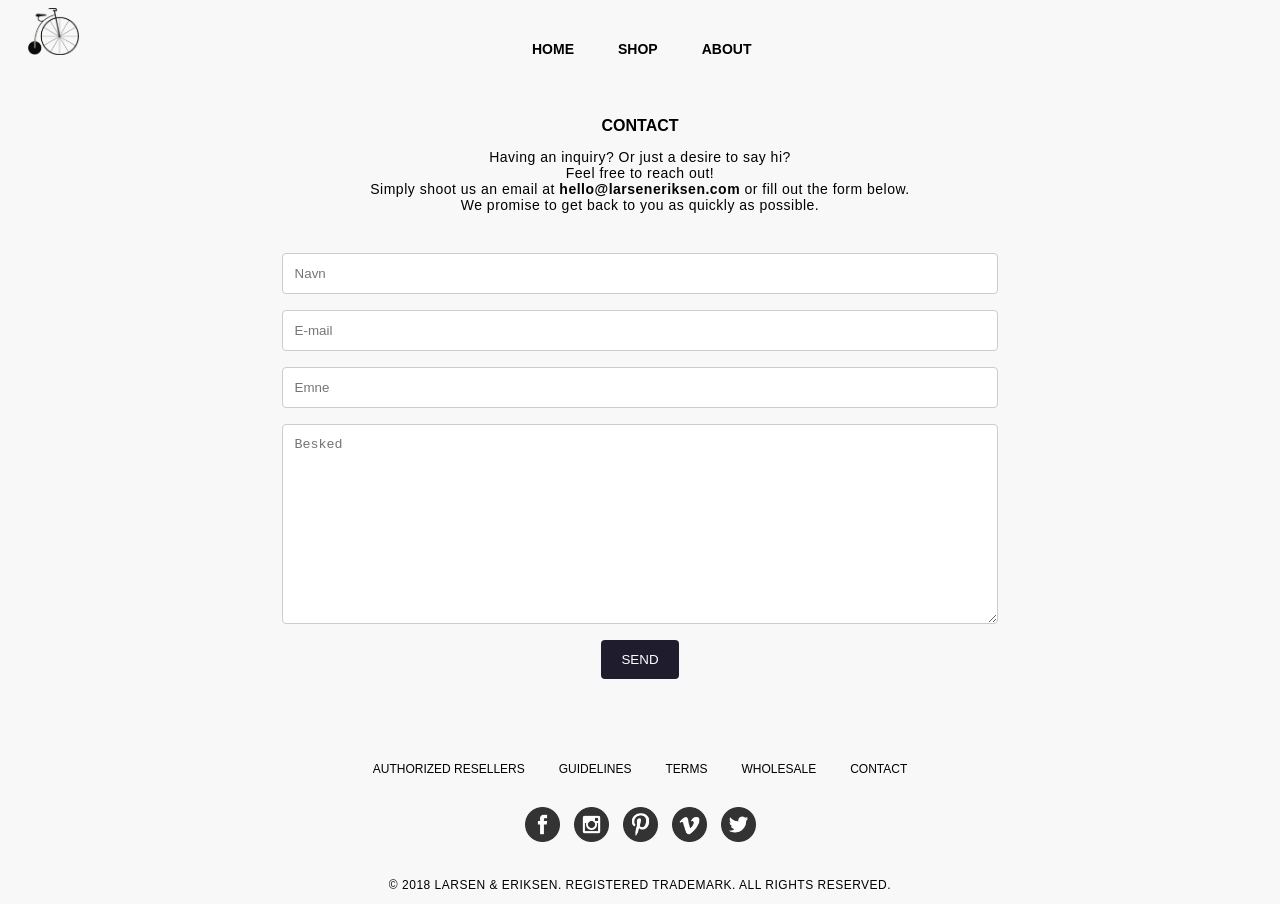
==== contact.html @ d097cded "contact" ====
<!DOCTYPE html>
<html lang="da">

<head>
    <meta charset="utf-8">
    <meta name="viewport" content="width=device-width, initial-scale=1.0">
    <title>Larsen & Eriksen</title>
    <link type="text/css" href="style.css" rel="stylesheet">
</head>

<body>
    <header>
        <a href="home.html"><img id="logo" src="Billeder/LARSEN%20&%20ERIKSEN%20-%20Danish%20Design%20Watches%20-%20www.larseneriksen.com%20-%20Logo%20(Bicycle).png" alt="Larsen & Eriksen logo"></a>
    </header>
    <nav data-menu>
        <a href="home.html">HOME</a>
        <a href="shop.html">SHOP</a>
        <a href="about.html">ABOUT</a>
    </nav>

    <section id="kontakt">

        <div class="sectionwrapper_kontakt">

            <div class="top">
                <h1>CONTACT</h1>
                <p>Having an inquiry? Or just a desire to say hi?<br> Feel free to reach out! <br> Simply shoot us an email at <strong>hello@larseneriksen.com</strong> or fill out the form below. <br> We promise to get back to you as quickly as possible.
                </p>


            </div>


            <div class="bottom">
                <form action="/action_page.php">

                    <div class="collum">
                        <label for="navn"></label>
                        <input type="text" id="navn" placeholder="Navn">

                        <label for="email"></label>
                        <input type="text" id="email" placeholder="E-mail">

                        <label for="emne"></label>
                        <input type="text" id="emne" placeholder="Emne">
                    </div>

                    <div class="collum">
                        <label for="besked"></label>
                        <textarea id="besked" name="besked" placeholder="Besked" style="height:200px"></textarea>
                    </div>

                    <div class="collum_bottom">
                        <input type="submit" value="SEND">
                    </div>
                </form>
            </div>
        </div>
    </section>
    <footer>
        <div class="footerLinks">
            <a href="resellers.html">AUTHORIZED RESELLERS</a>
            <a href="guidelines.html">GUIDELINES</a>
            <a href="terms.html">TERMS</a>
            <a href="wholesale.html">WHOLESALE</a>
            <a href="contact.html">CONTACT</a>
        </div>
        <a href="https://www.facebook.com/larseneriksen"><img src="Billeder/social_ikoner/if_facebook.png" alt="Facebook"></a>

        <a href="https://www.instagram.com/larseneriksen/"><img src="Billeder/social_ikoner/if_instagram.png" alt="Instagram"></a>

        <a href="https://dk.pinterest.com/larseneriksen/?eq=larsen%20%26%20eriksen&etslf=16295"><img src="Billeder/social_ikoner/if_pinterest.png" alt="Pinterest"></a>

        <a href="https://vimeo.com/larseneriksen"><img src="Billeder/social_ikoner/if_vimeo.png" alt="Vimeo"></a>

        <a href="https://twitter.com/larseneriksen"><img src="Billeder/social_ikoner/if_twitter.png" alt="Twitter"></a>

        <p>© 2018 LARSEN & ERIKSEN. REGISTERED TRADEMARK. ALL RIGHTS RESERVED.</p>

    </footer>
</body>

</html>
---- style.css ----
/****  Generelle indstillinger  ****/

body {
    background-color: #F8F8F8;
}

#map {
    height: 400px;
    max-width: 1024px;
    margin: 0 auto;
    -webkit-filter: grayscale(20%);
    /* Safari 6.0 - 9.0 */
    filter: grayscale(20%);
}


/**** MENU INDSTILLINGER ****/

nav {
    top: 40px;
    position: fixed;
    z-index: 2;
    left: 40%;
}

nav a {
    text-decoration: none;
    color: black;
    font-family: "Futura condensed", sans-serif;
    font-weight: 800;
    font-size: 14px;
    padding: 20px;

}

/****
nav a:hover {
    color: #F8C23B;
}

****/

/****  Font indstillinger  ****/

h1 {
    font-family: "Futura condensed", sans-serif;
    font-weight: 600;
    font-size: 16px;

}

p {
    font-family: "Lato", sans-serif;
    font-weight: 150;
    font-size: 14px;
    letter-spacing: 0.5px;
}

/**** header indstillinger ****/

header p {
    font-family: "Futura condensed", sans-serif;
    font-weight: 100;
    font-size: 10px;
    text-align: center;

}

#logo {
    width: 4%;
    height: auto;
    position: relative;
    padding-bottom: 5px;
    padding-left: 20px;
}

#LE_logo {
    width: 10%;
    height: auto;
    position: fixed;
    padding-top: 30px;
    padding-left: 20px;
    z-index: 1
}

/**** BG VIDEO ****/

#myVideo {
    position: relative;
    right: 0;
    bottom: 0;
    width: 100%;
    height: auto;
    margin-top: -5px;

}

/**** SLIDESHOW ABOUT ****/

.slider {
    width: 412px;
    height: auto;
    margin: 2em auto;

}

.slider-wrapper {
    width: 100%;
    height: 400px;
    position: relative;

}

.slide {
    float: left;
    position: absolute;
    width: 100%;
    height: 100%;
    opacity: 0;
    transition: opacity 2s linear;
}

.slider-wrapper > .slide:first-child {
    opacity: 1;
}

/**** 41 MM WATCHES  ****/

.column {
    font-family: "Futura condensed", sans-serif;
    font-weight: 100;
    font-size: 10px;
    margin-top: 50px;
}


.sectionwrapper {
    display: grid;
    grid-template-columns: repeat(2, 1fr);
    max-width: 1024px;
    margin: 0 auto;

}

.templateModtager {
    display: grid;
    grid-template-columns: repeat(3, 1fr);
    max-width: 1024px;
    margin: 0 auto;
    grid-gap: 10px;

}

/**** 37 MM WATCHES  ****/

.templateModtager2 {
    display: grid;
    grid-template-columns: repeat(3, 1fr);
    max-width: 1024px;
    margin: 0 auto;
    grid-gap: 10px;
}

/**** WATCH STRAPS  ****/

.templateModtager3 {
    display: grid;
    grid-template-columns: repeat(3, 1fr);
    max-width: 1024px;
    margin: 0 auto;
    grid-gap: 10px;
}

/**** WATCH ROLLS  ****/

.templateModtager4 {
    display: grid;
    grid-template-columns: repeat(2, 1fr);
    max-width: 1024px;
    margin: 0 auto;
    grid-gap: 10px;
}

/**** COFFEE TABLE BOOKS  ****/

.templateModtager5 {
    display: grid;
    grid-template-columns: repeat(3, 1fr);
    max-width: 1024px;
    margin: 0 auto;
    grid-gap: 10px;
}

.billede {
    max-width: 55%;
    height: auto;

}

.shop {
    padding: 10px;
    text-align: center;

}

/**** MEDIA 41 MM WATCHES  ****/

@media screen and (max-width:700px) {
    .sectionwrapper {
        max-width: 100%;
        grid-template-columns: repeat(2, 1fr);
    }
}

@media screen and (max-width:500px) {
    .sectionwrapper {
        max-width: 100%;
        grid-template-columns: repeat(1, 1fr);
    }
}

@media screen and (max-width:700px) {
    .templateModtager {
        max-width: 100%;
        grid-template-columns: repeat(2, 1fr);
    }
}

@media screen and (max-width:500px) {
    .templateModtager {
        max-width: 100%;
        grid-template-columns: repeat(1, 1fr);
    }
}

/**** MEDIA 37 MM WATCHES  ****/

@media screen and (max-width:700px) {
    .templateModtager2 {
        max-width: 100%;
        grid-template-columns: repeat(2, 1fr);
    }
}

@media screen and (max-width:500px) {
    .templateModtager2 {
        max-width: 100%;
        grid-template-columns: repeat(1, 1fr);
    }
}

/**** MEDIA WATCH STRAPS ****/

@media screen and (max-width:700px) {
    .templateModtager3 {
        max-width: 100%;
        grid-template-columns: repeat(2, 1fr);
    }
}

@media screen and (max-width:500px) {
    .templateModtager3 {
        max-width: 100%;
        grid-template-columns: repeat(1, 1fr);
    }
}

/**** MEDIA WATCH ROLLS ****/

@media screen and (max-width:700px) {
    .templateModtager4 {
        max-width: 100%;
        grid-template-columns: repeat(2, 1fr);
    }
}

@media screen and (max-width:500px) {
    .templateModtager4 {
        max-width: 100%;
        grid-template-columns: repeat(1, 1fr);
    }
}

/**** MEDIA COFFE TABLE BOOKS ****/

@media screen and (max-width:700px) {
    .templateModtager5 {
        max-width: 100%;
        grid-template-columns: repeat(2, 1fr);
    }
}

@media screen and (max-width:500px) {
    .templateModtager5 {
        max-width: 100%;
        grid-template-columns: repeat(1, 1fr);
    }
}

/**** KONTAKT ****/

#kontakt {
    max-width: 1024px;
    display: block;
    margin: auto;
    margin-top: 20px;
    padding-bottom: 30px;
}

#kontakt .top {
    text-align: center;
    padding: 20px 20px;
}

/* Style inputs with type="text", select elements and textareas */

input[type=text],
select,
textarea {
    width: 70%;
    /* Full width */
    padding: 12px;
    /* Some padding */
    border: 1px solid #ccc;
    /* Gray border */
    border-radius: 4px;
    /* Rounded borders */
    box-sizing: border-box;
    /* margin */
    display: block;
    margin: 6px auto 16px auto;
    resize: vertical/* Allow the user to vertically resize the textarea (not horizontally) */
}


/* Style the submit button with a specific background color etc */

input[type=submit] {
    background-color: #1f1c2e;
    /*** husk at ændre farve her ****/
    color: white;
    padding: 12px 20px;
    border: none;
    border-radius: 4px;
    display: block;
    margin: auto;
}


/* When moving the mouse over the submit button, add a darker color */

input[type=submit]:hover {
    background-color: #1f1c2e;
}

/**** FOOTER ****/

footer {
    width: 100%;
    text-align: center;
    margin-top: 50px;
}

footer img {
    padding-top: 30px;
    padding-bottom: 20px;
    padding-left: 5px;
    padding-right: 5px;
    width: 35px;
}

footer p {
    font-size: 12px;
}


footer img:hover {
    transform: scale(1.1);
}


.footerLinks a {
    color: black;
    font-family: "Futura condensed", sans-serif;
    font-weight: 100;
    font-size: 12px;
    color: black;
    text-decoration: none;
    padding: 15px;
}
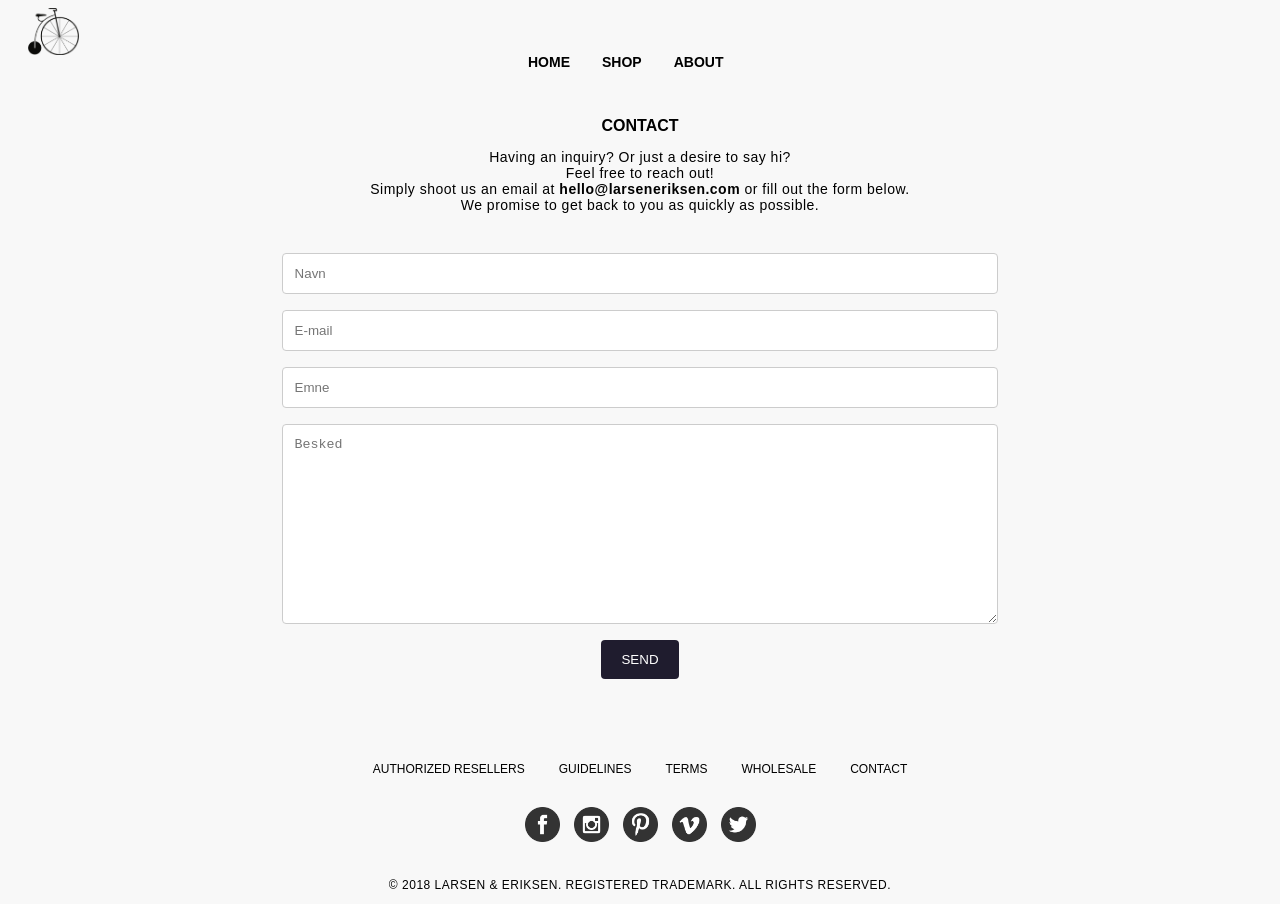
==== commit ede84ccf: "menu" ====
--- a/contact.html
+++ b/contact.html
@@ -12,11 +12,19 @@
     <header>
         <a href="home.html"><img id="logo" src="Billeder/LARSEN%20&%20ERIKSEN%20-%20Danish%20Design%20Watches%20-%20www.larseneriksen.com%20-%20Logo%20(Bicycle).png" alt="Larsen & Eriksen logo"></a>
     </header>
-    <nav data-menu>
-        <a href="home.html">HOME</a>
+    <!-- Load an icon library to show a hamburger menu (bars) on small screens -->
+    <link rel="stylesheet" href="https://cdnjs.cloudflare.com/ajax/libs/font-awesome/4.7.0/css/font-awesome.min.css">
+
+    <div class="topnav" id="myTopnav">
+        <a href="home.html" class="active">HOME</a>
         <a href="shop.html">SHOP</a>
         <a href="about.html">ABOUT</a>
-    </nav>
+        <a class="icon" onclick="myFunction()">
+    <i class="fa fa-bars"></i></a>
+        <!-- w3schools, LINK: https://www.w3schools.com/howto/howto_js_topnav_responsive.asp-->
+
+
+    </div>
 
     <section id="kontakt">
 
@@ -57,6 +65,8 @@
             </div>
         </div>
     </section>
+
+    <script src="js/menu.js"></script>
     <footer>
         <div class="footerLinks">
             <a href="resellers.html">AUTHORIZED RESELLERS</a>
--- a/style.css
+++ b/style.css
@@ -16,29 +16,84 @@
 
 /**** MENU INDSTILLINGER ****/
 
-nav {
+.topnav {
+    overflow: hidden;
     top: 40px;
     position: fixed;
     z-index: 2;
     left: 40%;
-}
-
-nav a {
-    text-decoration: none;
+
+}
+
+
+/* Style the links inside the navigation bar */
+
+.topnav a {
+    float: left;
+    display: block;
     color: black;
-    font-family: "Futura condensed", sans-serif;
+    font-family: "Futura condensed",
+    sans-serif;
     font-weight: 800;
     font-size: 14px;
     padding: 20px;
-
-}
-
-/****
-nav a:hover {
-    color: #F8C23B;
-}
-
-****/
+    text-align: left;
+    padding: 14px 16px;
+    text-decoration: none;
+}
+
+
+/* Change the color of links on hover */
+
+.topnav a:hover {
+    /*background-color: #F8c23B;*/
+    color: black;
+
+}
+
+/* Add an active class to highlight the current page */
+
+.active {
+    color: white;
+}
+
+/* Hide the link that should open and close the topnav on small screens */
+
+.topnav .icon {
+    display: none;
+}
+
+
+/* When the screen is less than 600 pixels wide, hide all links, except for the first one ("Home"). Show the link that contains should open and close the topnav (.icon) */
+
+@media screen and (max-width: 600px) {
+    .topnav a:not(:first-child) {
+        display: none;
+    }
+    .topnav a.icon {
+        float: right;
+        display: block;
+    }
+}
+
+/* The "responsive" class is added to the topnav with JavaScript when the user clicks on the icon. This class makes the topnav look good on small screens (display the links vertically instead of horizontally) */
+
+@media screen and (max-width: 600px) {
+    .topnav.responsive {
+        position: absolute;
+    }
+    .topnav.responsive a.icon {
+        position: relative;
+        right: 0;
+        top: 0;
+    }
+    .topnav.responsive a {
+        float: none;
+        display: block;
+        text-align: left;
+    }
+}
+
 
 /****  Font indstillinger  ****/
 
@@ -46,6 +101,14 @@
     font-family: "Futura condensed", sans-serif;
     font-weight: 600;
     font-size: 16px;
+
+}
+
+h2 {
+    font-family: "Futura condensed", sans-serif;
+    font-weight: 350;
+    font-size: 14px;
+    padding-top: 20px;
 
 }
 
@@ -149,6 +212,21 @@
     margin: 0 auto;
     grid-gap: 10px;
 
+}
+
+/**** TERMS ****/
+
+.column_terms {
+    font-weight: 100;
+    font-size: 10px;
+    margin-top: 50px;
+    max-width: 1024px;
+    margin: 0 auto;
+
+}
+
+.column_terms h1 {
+    padding-top: 30px;
 }
 
 /**** 37 MM WATCHES  ****/
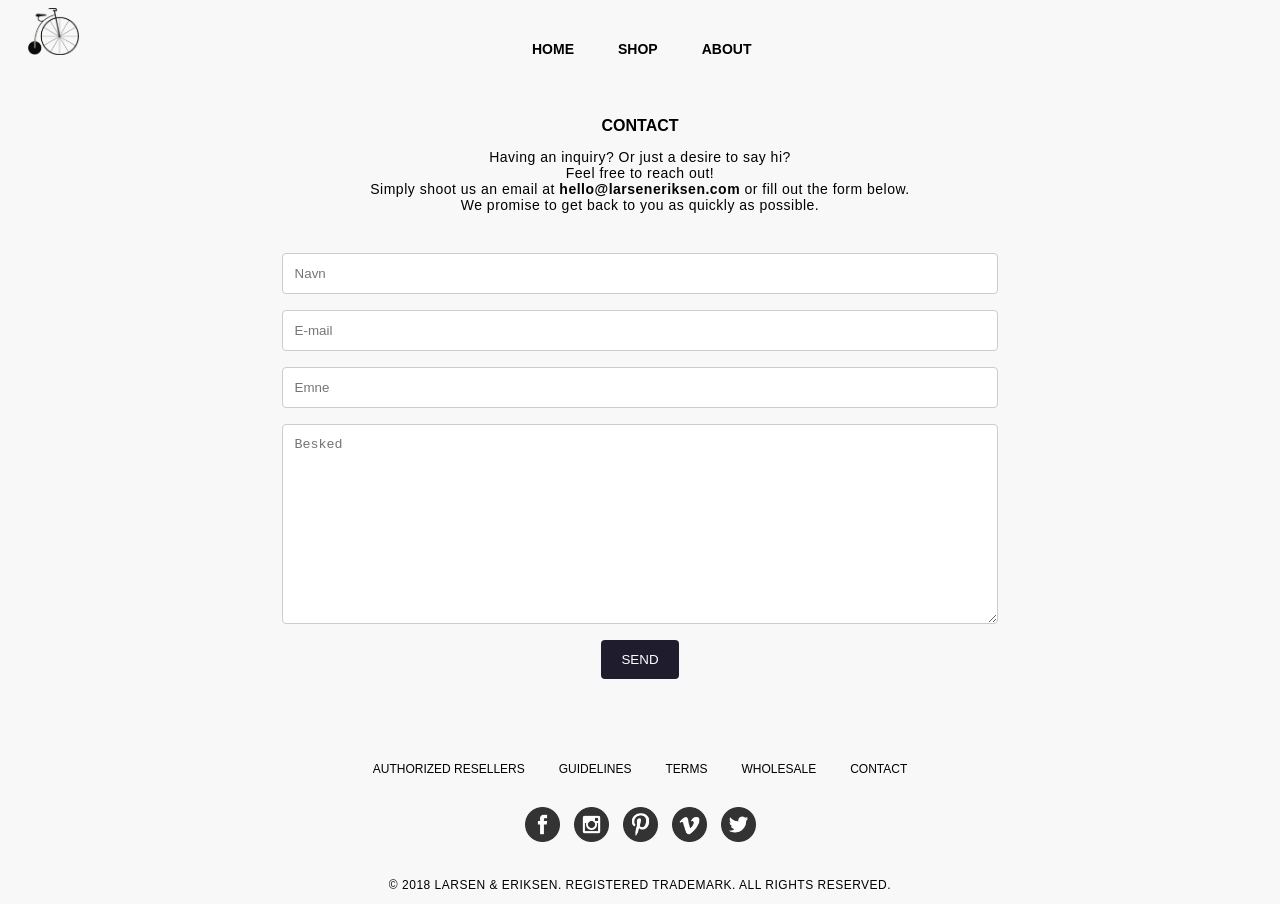
==== commit 3c9a6aed: "yes" ====
--- a/contact.html
+++ b/contact.html
@@ -5,6 +5,8 @@
     <meta charset="utf-8">
     <meta name="viewport" content="width=device-width, initial-scale=1.0">
     <title>Larsen & Eriksen</title>
+    <link rel="icon" type="image/png" href="favicon-32x32.png" sizes="32x32" />
+    <link rel="icon" type="image/png" href="favicon-16x16.png" sizes="16x16" />
     <link type="text/css" href="style.css" rel="stylesheet">
 </head>
 
@@ -12,19 +14,11 @@
     <header>
         <a href="home.html"><img id="logo" src="Billeder/LARSEN%20&%20ERIKSEN%20-%20Danish%20Design%20Watches%20-%20www.larseneriksen.com%20-%20Logo%20(Bicycle).png" alt="Larsen & Eriksen logo"></a>
     </header>
-    <!-- Load an icon library to show a hamburger menu (bars) on small screens -->
-    <link rel="stylesheet" href="https://cdnjs.cloudflare.com/ajax/libs/font-awesome/4.7.0/css/font-awesome.min.css">
-
-    <div class="topnav" id="myTopnav">
-        <a href="home.html" class="active">HOME</a>
+    <nav data-menu>
+        <a href="home.html">HOME</a>
         <a href="shop.html">SHOP</a>
         <a href="about.html">ABOUT</a>
-        <a class="icon" onclick="myFunction()">
-    <i class="fa fa-bars"></i></a>
-        <!-- w3schools, LINK: https://www.w3schools.com/howto/howto_js_topnav_responsive.asp-->
-
-
-    </div>
+    </nav>
 
     <section id="kontakt">
 
@@ -65,8 +59,6 @@
             </div>
         </div>
     </section>
-
-    <script src="js/menu.js"></script>
     <footer>
         <div class="footerLinks">
             <a href="resellers.html">AUTHORIZED RESELLERS</a>
--- a/style.css
+++ b/style.css
@@ -16,84 +16,29 @@
 
 /**** MENU INDSTILLINGER ****/
 
-.topnav {
-    overflow: hidden;
+nav {
     top: 40px;
     position: fixed;
     z-index: 2;
     left: 40%;
-
-}
-
-
-/* Style the links inside the navigation bar */
-
-.topnav a {
-    float: left;
-    display: block;
+}
+
+nav a {
+    text-decoration: none;
     color: black;
-    font-family: "Futura condensed",
-    sans-serif;
+    font-family: "Futura condensed", sans-serif;
     font-weight: 800;
     font-size: 14px;
     padding: 20px;
-    text-align: left;
-    padding: 14px 16px;
-    text-decoration: none;
-}
-
-
-/* Change the color of links on hover */
-
-.topnav a:hover {
-    /*background-color: #F8c23B;*/
-    color: black;
-
-}
-
-/* Add an active class to highlight the current page */
-
-.active {
-    color: white;
-}
-
-/* Hide the link that should open and close the topnav on small screens */
-
-.topnav .icon {
-    display: none;
-}
-
-
-/* When the screen is less than 600 pixels wide, hide all links, except for the first one ("Home"). Show the link that contains should open and close the topnav (.icon) */
-
-@media screen and (max-width: 600px) {
-    .topnav a:not(:first-child) {
-        display: none;
-    }
-    .topnav a.icon {
-        float: right;
-        display: block;
-    }
-}
-
-/* The "responsive" class is added to the topnav with JavaScript when the user clicks on the icon. This class makes the topnav look good on small screens (display the links vertically instead of horizontally) */
-
-@media screen and (max-width: 600px) {
-    .topnav.responsive {
-        position: absolute;
-    }
-    .topnav.responsive a.icon {
-        position: relative;
-        right: 0;
-        top: 0;
-    }
-    .topnav.responsive a {
-        float: none;
-        display: block;
-        text-align: left;
-    }
-}
-
+
+}
+
+/****
+nav a:hover {
+    color: #F8C23B;
+}
+
+****/
 
 /****  Font indstillinger  ****/
 
@@ -374,6 +319,18 @@
         grid-template-columns: repeat(1, 1fr);
     }
 }
+
+@media screen and (max-width:650px) {
+    .templateModtager5 {
+        max-width: 100%;
+        grid-template-columns: repeat(1, 1fr);
+    }
+}
+
+
+
+
+
 
 /**** KONTAKT ****/
 
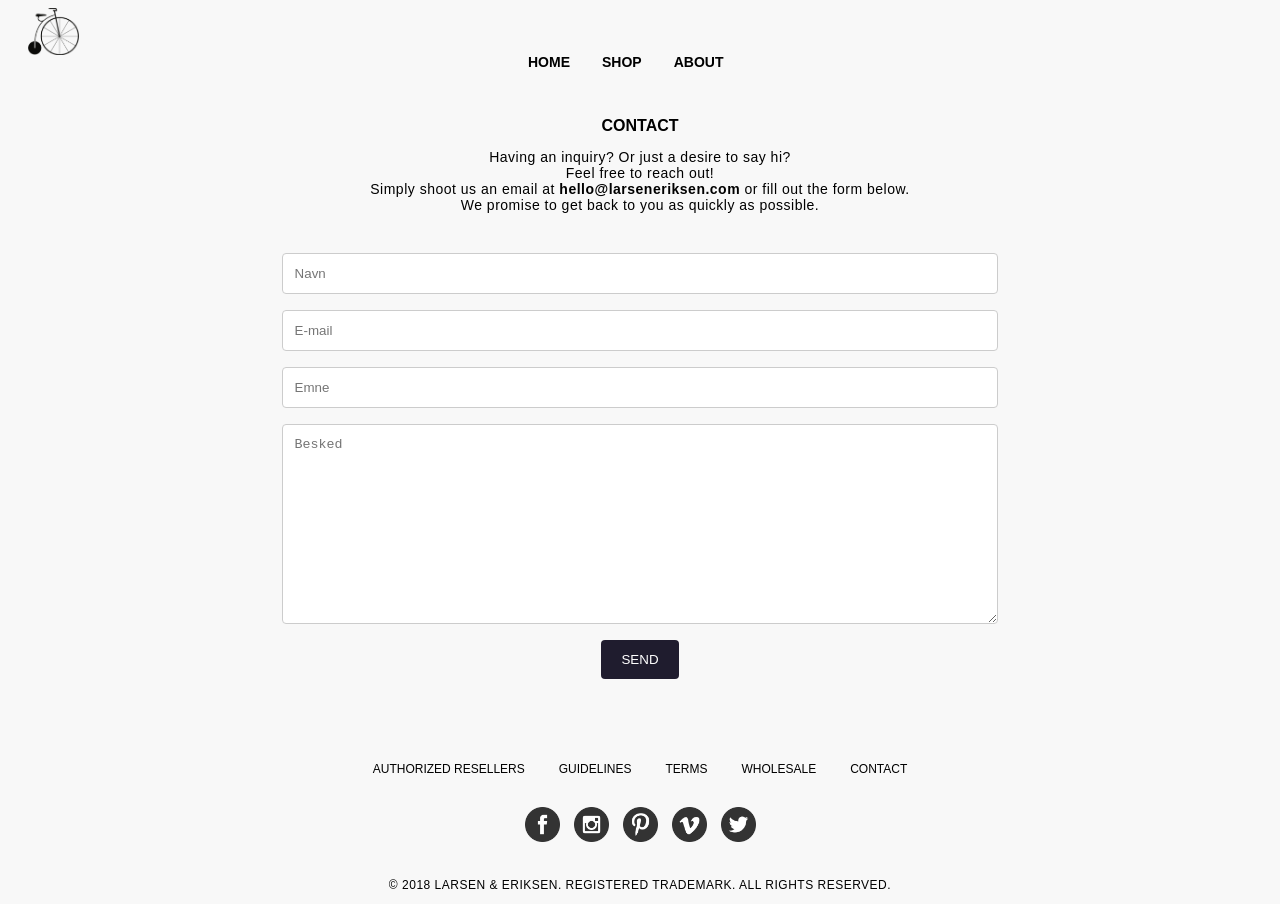
==== commit e1223641: "Merge remote-tracking branch 'origin/master'" ====
--- a/contact.html
+++ b/contact.html
@@ -14,11 +14,19 @@
     <header>
         <a href="home.html"><img id="logo" src="Billeder/LARSEN%20&%20ERIKSEN%20-%20Danish%20Design%20Watches%20-%20www.larseneriksen.com%20-%20Logo%20(Bicycle).png" alt="Larsen & Eriksen logo"></a>
     </header>
-    <nav data-menu>
-        <a href="home.html">HOME</a>
+    <!-- Load an icon library to show a hamburger menu (bars) on small screens -->
+    <link rel="stylesheet" href="https://cdnjs.cloudflare.com/ajax/libs/font-awesome/4.7.0/css/font-awesome.min.css">
+
+    <div class="topnav" id="myTopnav">
+        <a href="home.html" class="active">HOME</a>
         <a href="shop.html">SHOP</a>
         <a href="about.html">ABOUT</a>
-    </nav>
+        <a class="icon" onclick="myFunction()">
+    <i class="fa fa-bars"></i></a>
+        <!-- w3schools, LINK: https://www.w3schools.com/howto/howto_js_topnav_responsive.asp-->
+
+
+    </div>
 
     <section id="kontakt">
 
@@ -59,6 +67,8 @@
             </div>
         </div>
     </section>
+
+    <script src="js/menu.js"></script>
     <footer>
         <div class="footerLinks">
             <a href="resellers.html">AUTHORIZED RESELLERS</a>
--- a/style.css
+++ b/style.css
@@ -16,29 +16,84 @@
 
 /**** MENU INDSTILLINGER ****/
 
-nav {
+.topnav {
+    overflow: hidden;
     top: 40px;
     position: fixed;
     z-index: 2;
     left: 40%;
-}
-
-nav a {
-    text-decoration: none;
+
+}
+
+
+/* Style the links inside the navigation bar */
+
+.topnav a {
+    float: left;
+    display: block;
     color: black;
-    font-family: "Futura condensed", sans-serif;
+    font-family: "Futura condensed",
+    sans-serif;
     font-weight: 800;
     font-size: 14px;
     padding: 20px;
-
-}
-
-/****
-nav a:hover {
-    color: #F8C23B;
-}
-
-****/
+    text-align: left;
+    padding: 14px 16px;
+    text-decoration: none;
+}
+
+
+/* Change the color of links on hover */
+
+.topnav a:hover {
+    /*background-color: #F8c23B;*/
+    color: black;
+
+}
+
+/* Add an active class to highlight the current page */
+
+.active {
+    color: white;
+}
+
+/* Hide the link that should open and close the topnav on small screens */
+
+.topnav .icon {
+    display: none;
+}
+
+
+/* When the screen is less than 600 pixels wide, hide all links, except for the first one ("Home"). Show the link that contains should open and close the topnav (.icon) */
+
+@media screen and (max-width: 600px) {
+    .topnav a:not(:first-child) {
+        display: none;
+    }
+    .topnav a.icon {
+        float: right;
+        display: block;
+    }
+}
+
+/* The "responsive" class is added to the topnav with JavaScript when the user clicks on the icon. This class makes the topnav look good on small screens (display the links vertically instead of horizontally) */
+
+@media screen and (max-width: 600px) {
+    .topnav.responsive {
+        position: absolute;
+    }
+    .topnav.responsive a.icon {
+        position: relative;
+        right: 0;
+        top: 0;
+    }
+    .topnav.responsive a {
+        float: none;
+        display: block;
+        text-align: left;
+    }
+}
+
 
 /****  Font indstillinger  ****/
 
